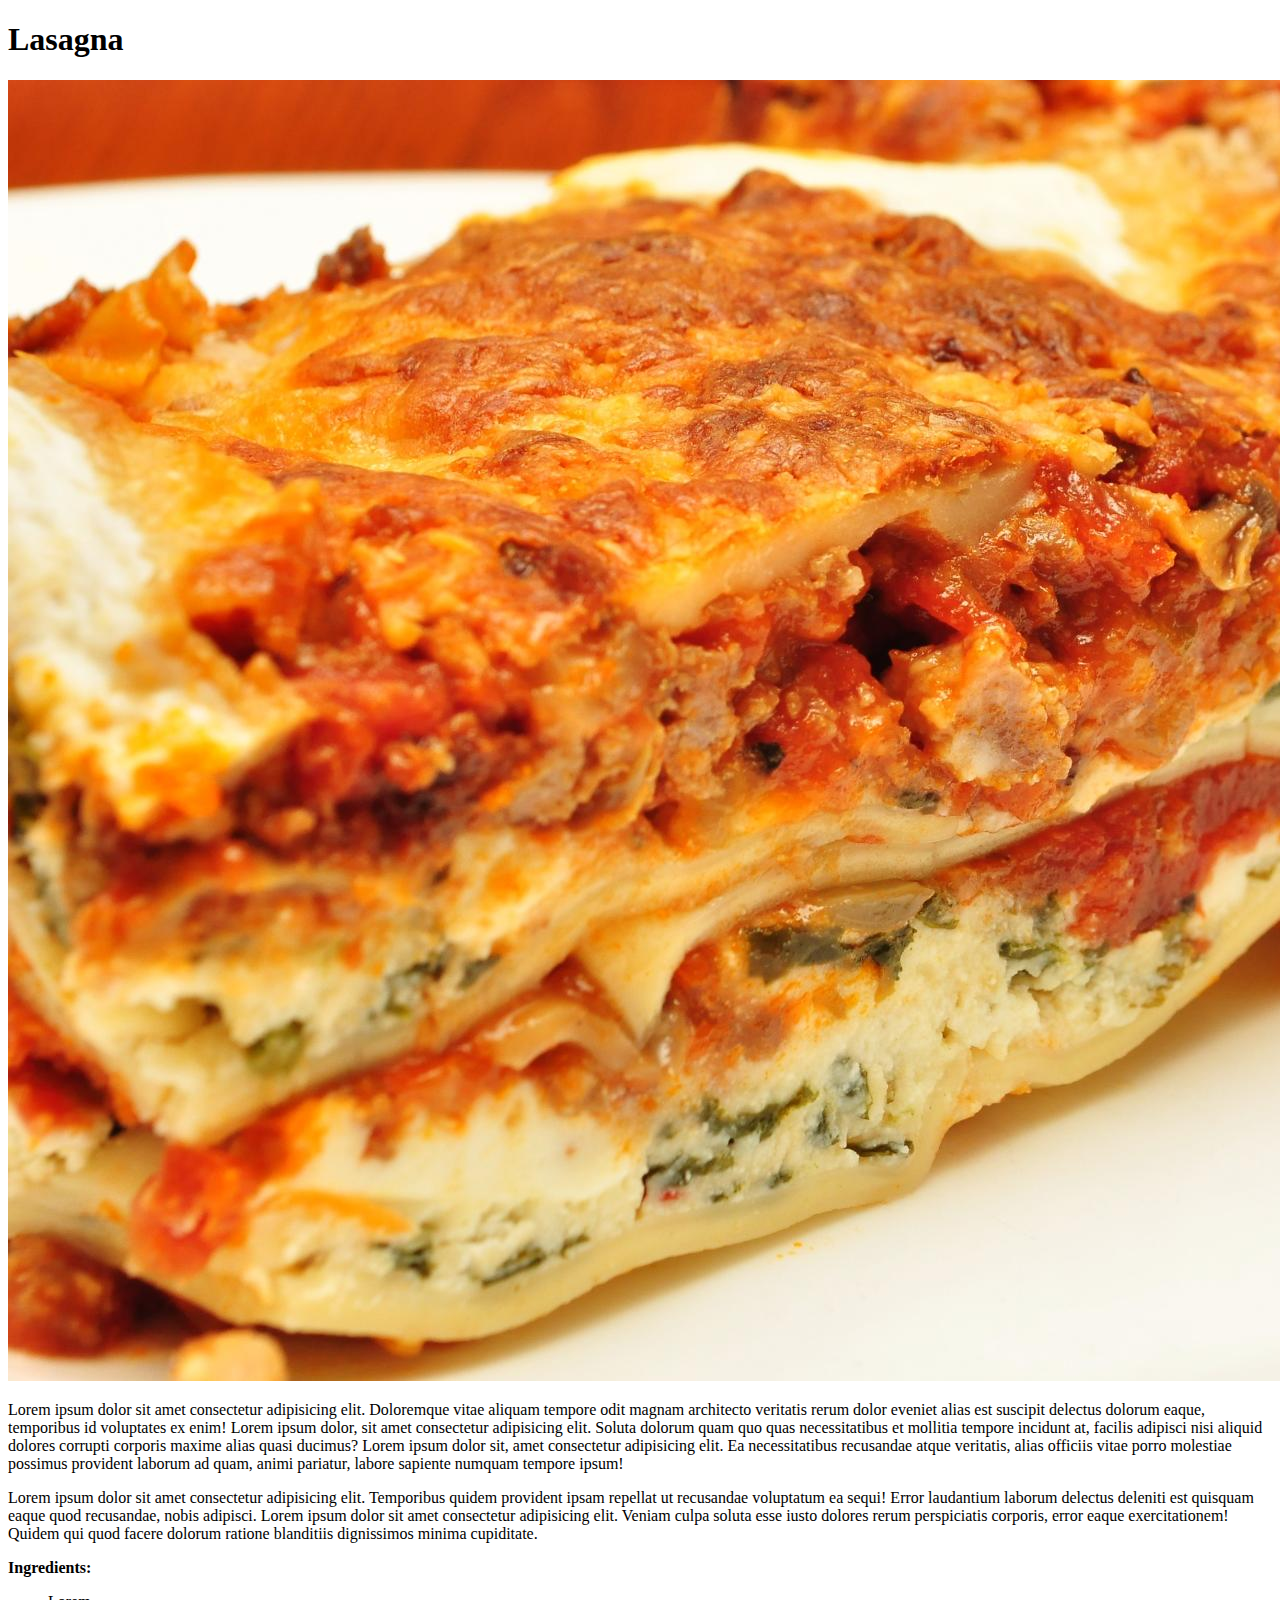
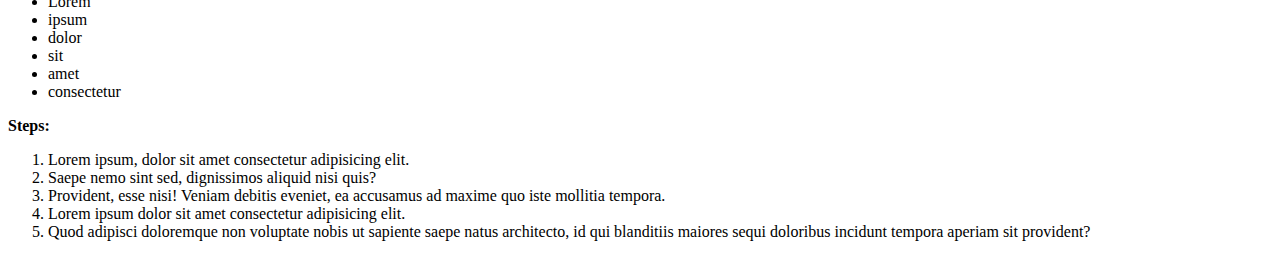
==== recipes/lasagna.html @ 97378952 "Add lasagna and pasta recipes" ====
<!DOCTYPE html>
<html lang="en">
  <head>
    <meta charset="utf-8">
    <title>Lasagna</title>
  </head>

  <body>
    <h1>Lasagna</h1>
    <img src="../images/lasagna.jpg" alt="A Lasagna image">
    <p>Lorem ipsum dolor sit amet consectetur adipisicing elit. Doloremque vitae aliquam tempore odit magnam architecto veritatis rerum dolor eveniet alias est suscipit delectus dolorum eaque, temporibus id voluptates ex enim! Lorem ipsum dolor, sit amet consectetur adipisicing elit. Soluta dolorum quam quo quas necessitatibus et mollitia tempore incidunt at, facilis adipisci nisi aliquid dolores corrupti corporis maxime alias quasi ducimus? Lorem ipsum dolor sit, amet consectetur adipisicing elit. Ea necessitatibus recusandae atque veritatis, alias officiis vitae porro molestiae possimus provident laborum ad quam, animi pariatur, labore sapiente numquam tempore ipsum!</p>
    <p>Lorem ipsum dolor sit amet consectetur adipisicing elit. Temporibus quidem provident ipsam repellat ut recusandae voluptatum ea sequi! Error laudantium laborum delectus deleniti est quisquam eaque quod recusandae, nobis adipisci. Lorem ipsum dolor sit amet consectetur adipisicing elit. Veniam culpa soluta esse iusto dolores rerum perspiciatis corporis, error eaque exercitationem! Quidem qui quod facere dolorum ratione blanditiis dignissimos minima cupiditate.</p>
    <p><strong>Ingredients:</strong></p>
    <ul>
      <li>Lorem</li>
      <li>ipsum</li>
      <li>dolor</li>
      <li>sit</li>
      <li>amet</li>
      <li>consectetur</li>
    </ul>
    <p><strong>Steps:</strong></p>
    <ol>
      <li>Lorem ipsum, dolor sit amet consectetur adipisicing elit.</li>
      <li>Saepe nemo sint sed, dignissimos aliquid nisi quis?</li>
      <li>Provident, esse nisi! Veniam debitis eveniet, ea accusamus ad maxime quo iste mollitia tempora.</li>
      <li>Lorem ipsum dolor sit amet consectetur adipisicing elit.</li>
      <li>Quod adipisci doloremque non voluptate nobis ut sapiente saepe natus architecto, id qui blanditiis maiores sequi doloribus incidunt tempora aperiam sit provident?</li>
    </ol>
  </body>
</html>
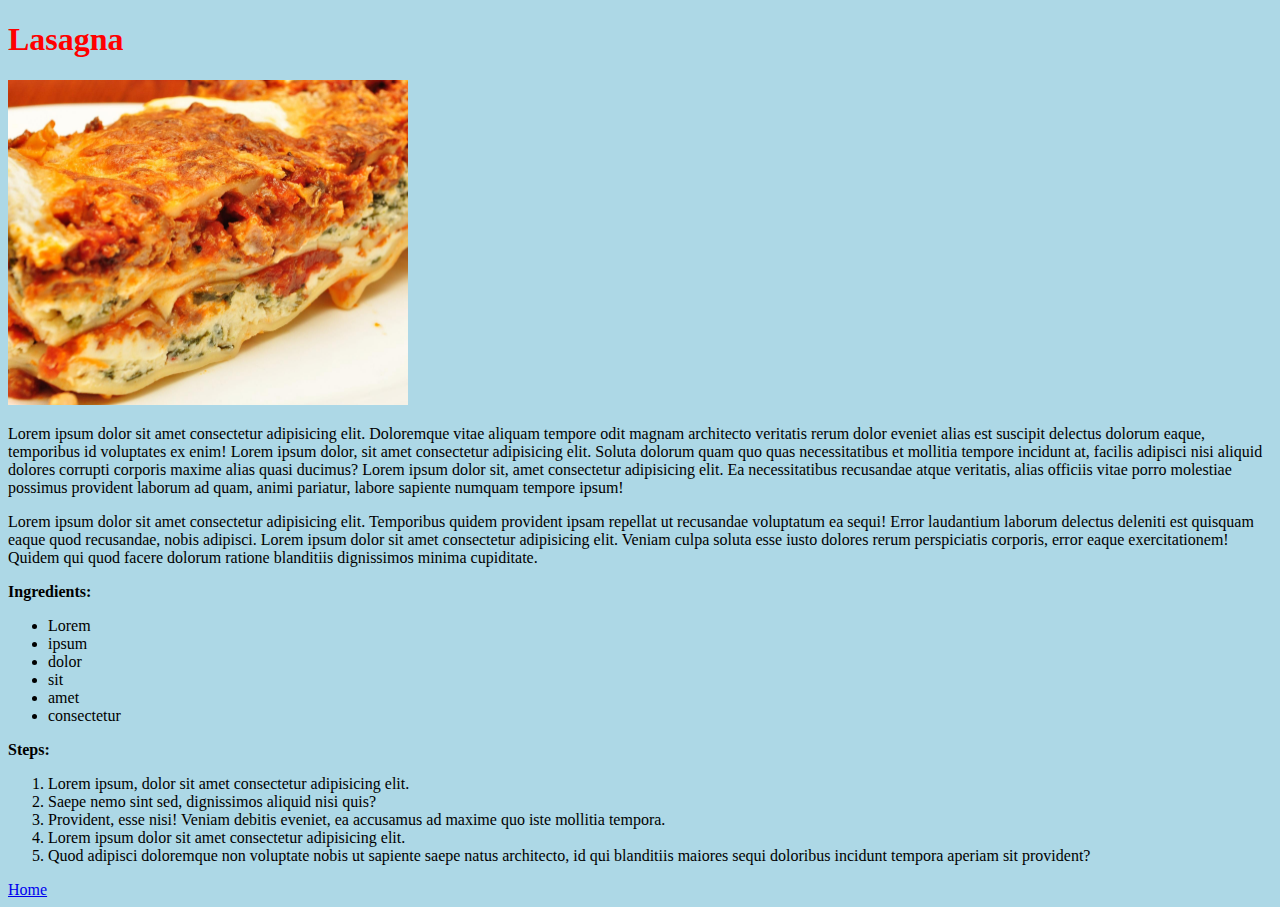
==== commit 17759116: "Add basic style to the project" ====
--- a/recipes/lasagna.html
+++ b/recipes/lasagna.html
@@ -3,6 +3,7 @@
   <head>
     <meta charset="utf-8">
     <title>Lasagna</title>
+    <link rel="stylesheet" href="../styles/style.css">
   </head>
 
   <body>
@@ -27,5 +28,7 @@
       <li>Lorem ipsum dolor sit amet consectetur adipisicing elit.</li>
       <li>Quod adipisci doloremque non voluptate nobis ut sapiente saepe natus architecto, id qui blanditiis maiores sequi doloribus incidunt tempora aperiam sit provident?</li>
     </ol>
+
+    <a href="../index.html">Home</a>
   </body>
 </html>--- a/styles/style.css
+++ b/styles/style.css
@@ -0,0 +1,16 @@
+* {
+    background-color: lightblue;
+}
+
+h1 {
+    color: red;
+}
+
+img {
+    width: 400px;
+    height: auto;
+}
+
+p {
+    font-family: 'Times New Roman', Times, serif;
+}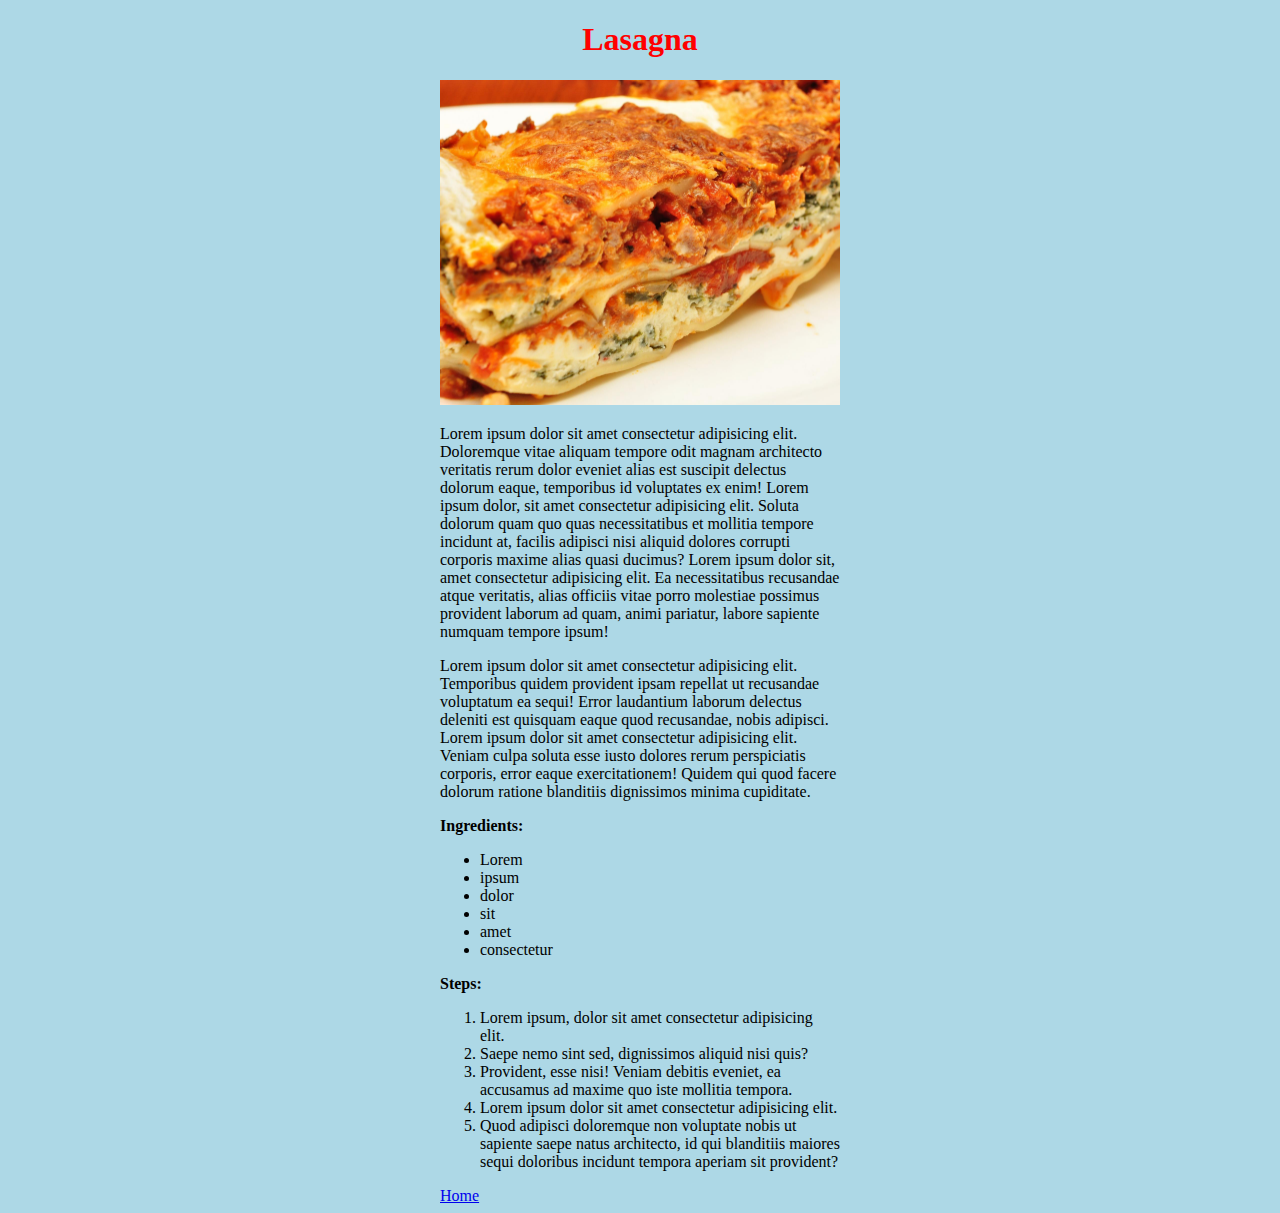
==== commit eefc9c60: "Center the design of the website" ====
--- a/recipes/lasagna.html
+++ b/recipes/lasagna.html
@@ -7,28 +7,30 @@
   </head>
 
   <body>
-    <h1>Lasagna</h1>
-    <img src="../images/lasagna.jpg" alt="A Lasagna image">
-    <p>Lorem ipsum dolor sit amet consectetur adipisicing elit. Doloremque vitae aliquam tempore odit magnam architecto veritatis rerum dolor eveniet alias est suscipit delectus dolorum eaque, temporibus id voluptates ex enim! Lorem ipsum dolor, sit amet consectetur adipisicing elit. Soluta dolorum quam quo quas necessitatibus et mollitia tempore incidunt at, facilis adipisci nisi aliquid dolores corrupti corporis maxime alias quasi ducimus? Lorem ipsum dolor sit, amet consectetur adipisicing elit. Ea necessitatibus recusandae atque veritatis, alias officiis vitae porro molestiae possimus provident laborum ad quam, animi pariatur, labore sapiente numquam tempore ipsum!</p>
-    <p>Lorem ipsum dolor sit amet consectetur adipisicing elit. Temporibus quidem provident ipsam repellat ut recusandae voluptatum ea sequi! Error laudantium laborum delectus deleniti est quisquam eaque quod recusandae, nobis adipisci. Lorem ipsum dolor sit amet consectetur adipisicing elit. Veniam culpa soluta esse iusto dolores rerum perspiciatis corporis, error eaque exercitationem! Quidem qui quod facere dolorum ratione blanditiis dignissimos minima cupiditate.</p>
-    <p><strong>Ingredients:</strong></p>
-    <ul>
-      <li>Lorem</li>
-      <li>ipsum</li>
-      <li>dolor</li>
-      <li>sit</li>
-      <li>amet</li>
-      <li>consectetur</li>
-    </ul>
-    <p><strong>Steps:</strong></p>
-    <ol>
-      <li>Lorem ipsum, dolor sit amet consectetur adipisicing elit.</li>
-      <li>Saepe nemo sint sed, dignissimos aliquid nisi quis?</li>
-      <li>Provident, esse nisi! Veniam debitis eveniet, ea accusamus ad maxime quo iste mollitia tempora.</li>
-      <li>Lorem ipsum dolor sit amet consectetur adipisicing elit.</li>
-      <li>Quod adipisci doloremque non voluptate nobis ut sapiente saepe natus architecto, id qui blanditiis maiores sequi doloribus incidunt tempora aperiam sit provident?</li>
-    </ol>
-
-    <a href="../index.html">Home</a>
+    <div class="container">
+      <h1>Lasagna</h1>
+      <img src="../images/lasagna.jpg" alt="A Lasagna image">
+      <p>Lorem ipsum dolor sit amet consectetur adipisicing elit. Doloremque vitae aliquam tempore odit magnam architecto veritatis rerum dolor eveniet alias est suscipit delectus dolorum eaque, temporibus id voluptates ex enim! Lorem ipsum dolor, sit amet consectetur adipisicing elit. Soluta dolorum quam quo quas necessitatibus et mollitia tempore incidunt at, facilis adipisci nisi aliquid dolores corrupti corporis maxime alias quasi ducimus? Lorem ipsum dolor sit, amet consectetur adipisicing elit. Ea necessitatibus recusandae atque veritatis, alias officiis vitae porro molestiae possimus provident laborum ad quam, animi pariatur, labore sapiente numquam tempore ipsum!</p>
+      <p>Lorem ipsum dolor sit amet consectetur adipisicing elit. Temporibus quidem provident ipsam repellat ut recusandae voluptatum ea sequi! Error laudantium laborum delectus deleniti est quisquam eaque quod recusandae, nobis adipisci. Lorem ipsum dolor sit amet consectetur adipisicing elit. Veniam culpa soluta esse iusto dolores rerum perspiciatis corporis, error eaque exercitationem! Quidem qui quod facere dolorum ratione blanditiis dignissimos minima cupiditate.</p>
+      <p><strong>Ingredients:</strong></p>
+      <ul>
+        <li>Lorem</li>
+        <li>ipsum</li>
+        <li>dolor</li>
+        <li>sit</li>
+        <li>amet</li>
+        <li>consectetur</li>
+      </ul>
+      <p><strong>Steps:</strong></p>
+      <ol>
+        <li>Lorem ipsum, dolor sit amet consectetur adipisicing elit.</li>
+        <li>Saepe nemo sint sed, dignissimos aliquid nisi quis?</li>
+        <li>Provident, esse nisi! Veniam debitis eveniet, ea accusamus ad maxime quo iste mollitia tempora.</li>
+        <li>Lorem ipsum dolor sit amet consectetur adipisicing elit.</li>
+        <li>Quod adipisci doloremque non voluptate nobis ut sapiente saepe natus architecto, id qui blanditiis maiores sequi doloribus incidunt tempora aperiam sit provident?</li>
+      </ol>
+  
+      <a href="../index.html">Home</a>
+    </div>
   </body>
 </html>--- a/styles/style.css
+++ b/styles/style.css
@@ -1,9 +1,10 @@
-* {
+html {
     background-color: lightblue;
 }
 
 h1 {
     color: red;
+    text-align: center;
 }
 
 img {
@@ -13,4 +14,13 @@
 
 p {
     font-family: 'Times New Roman', Times, serif;
+}
+
+.item {
+    margin: 10px;
+}
+
+.container {
+    width: 400px;
+    margin: 0 auto;
 }